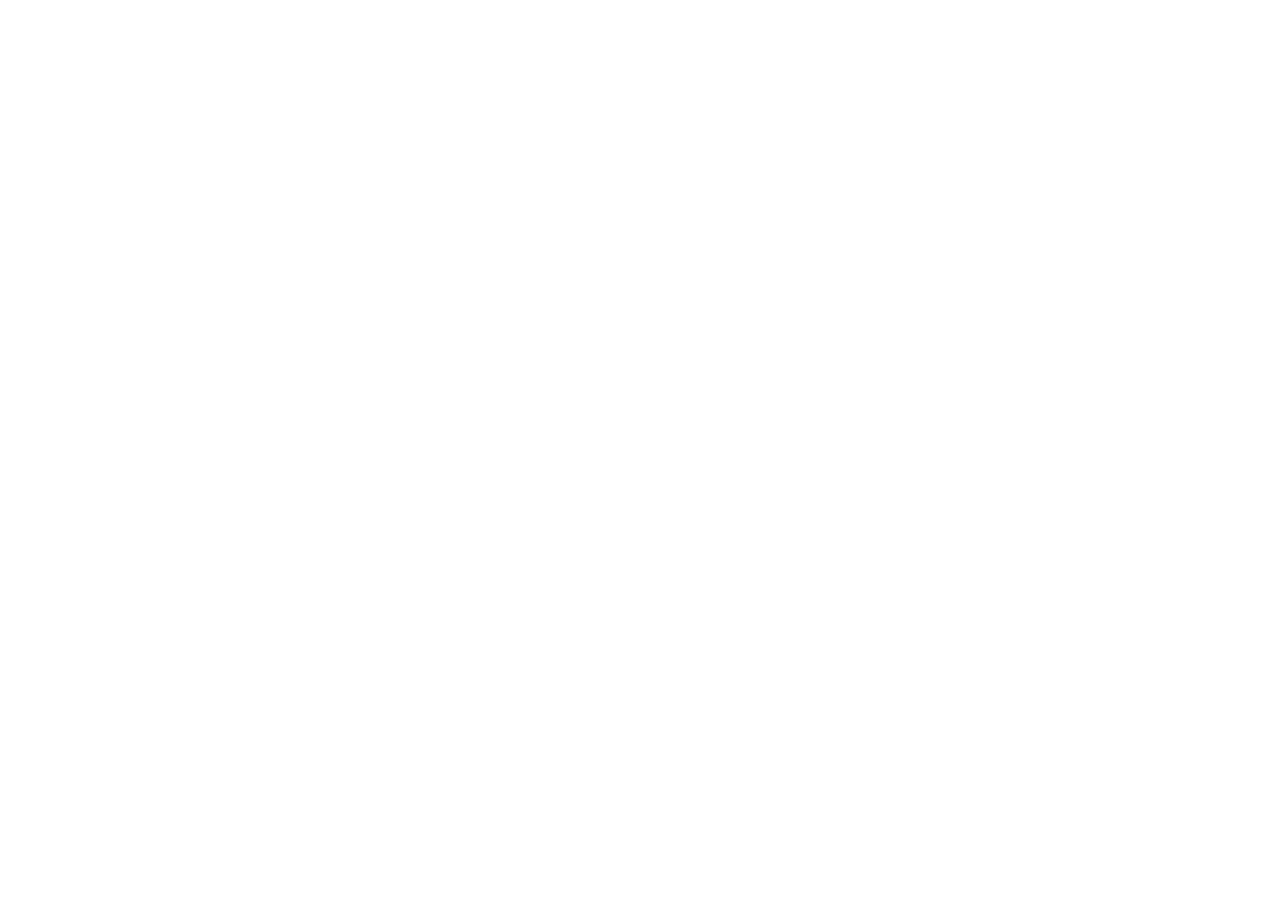
==== index.html @ cbce9dd9 "skeleton of index.html" ====
<!DOCTYPE html>
<html lang="en">
<head>
    <meta charset="UTF-8">
    <meta http-equiv="X-UA-Compatible" content="IE=edge">
    <meta name="viewport" content="width=device-width, initial-scale=1.0">
    <title>Document</title>
</head>
<body>
    
</body>
</html>
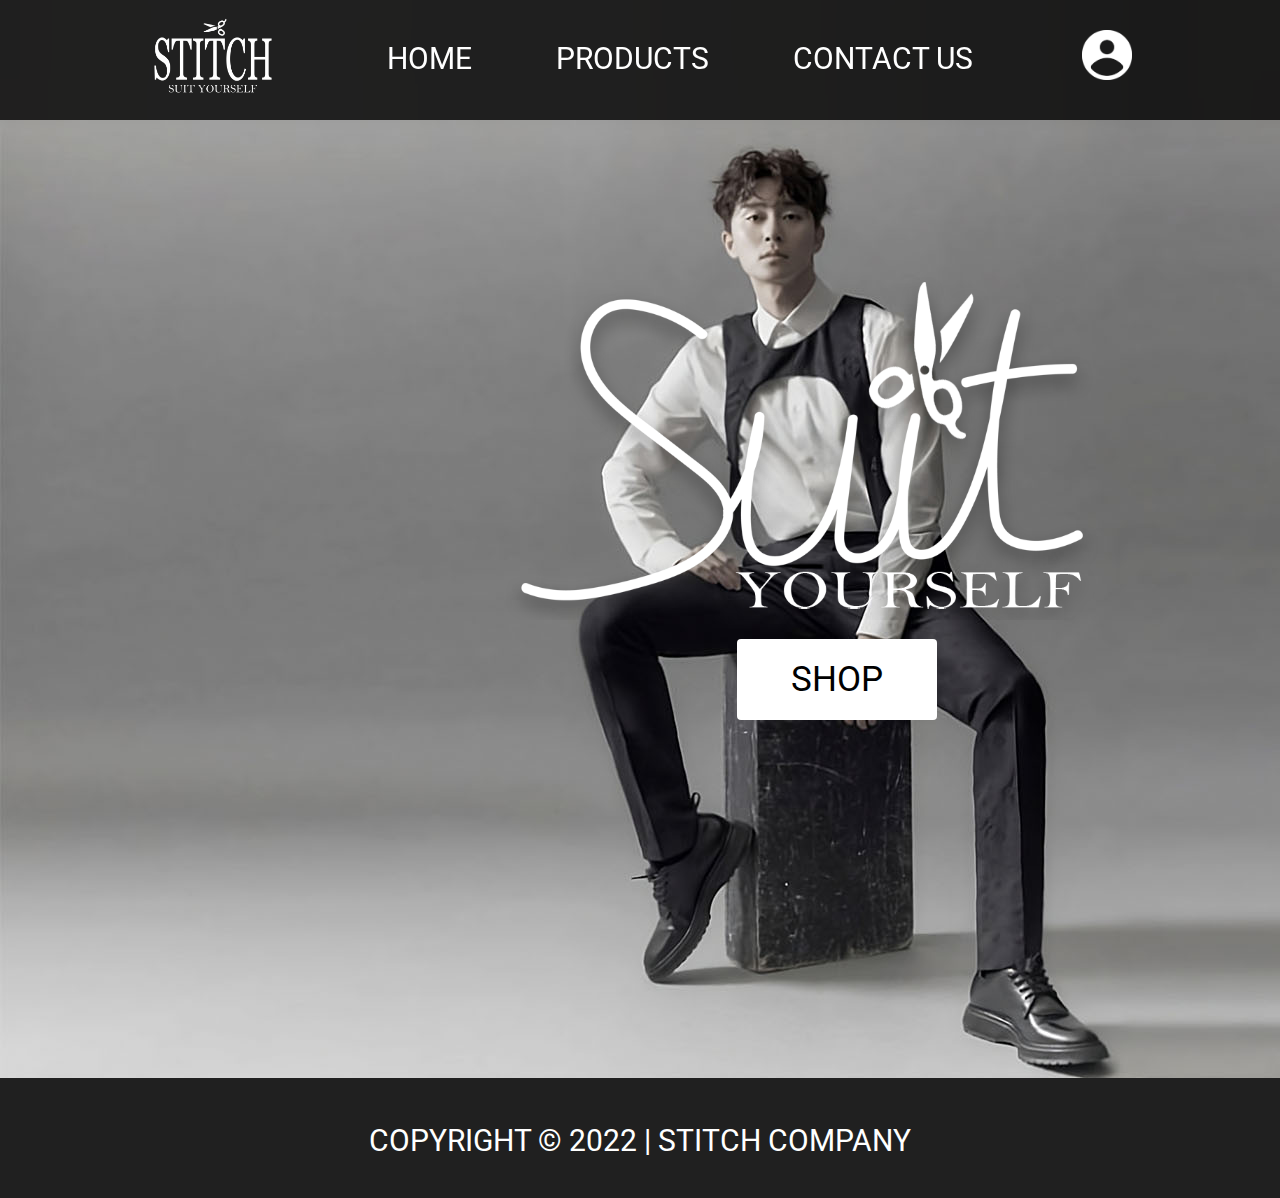
==== commit db8fcb48: ""site styling"" ====
--- a/index.html
+++ b/index.html
@@ -1,12 +1,52 @@
 <!DOCTYPE html>
 <html lang="en">
+
 <head>
     <meta charset="UTF-8">
     <meta http-equiv="X-UA-Compatible" content="IE=edge">
     <meta name="viewport" content="width=device-width, initial-scale=1.0">
-    <title>Document</title>
+    <title>STITCH</title>
+    <link rel="stylesheet" href="style/style.css">
+    <link rel="preconnect" href="https://fonts.googleapis.com">
+    <link rel="preconnect" href="https://fonts.gstatic.com" crossorigin>
+    <link href="https://fonts.googleapis.com/css2?family=Roboto&display=swap" rel="stylesheet">
 </head>
+
 <body>
-    
+    <div id="header">
+        <div class="wrapper">
+            <div class="logo">
+                <img src="style/images/logoforheader.png" height="130px" />
+            </div>
+            <div class="menu">
+                <ul>
+                    <li>HOME</li>
+                    <li>PRODUCTS</li>
+                    <li>CONTACT US</li>
+                </ul>
+            </div>
+            <div class="logreglogo">
+                <a href="https://www.facebook.com/login/"><img src="style/images/loginreg.png" height="50px" /></a>
+            </div>
+        </div>
+    </div>
+    <div id="content">
+        <div class="wrapper">
+            <div class = "grid"> 
+                <div class="suityourself">
+                    <img src="style/images/suityourself.png" height="350px" />
+                </div>
+                <div class = "button">
+                    <a href="https://www.amazon.de/"><button class="button1"><span>SHOP</span></button></a>
+                </div>
+            </div>
+        </div>
+    </div>
+    <div id="footer">
+        <div class="wrapper flex">
+            <p>COPYRIGHT © 2022 | STITCH COMPANY</p>
+        </div>
+    </div>
 </body>
+
 </html>--- a/style/style.css
+++ b/style/style.css
@@ -0,0 +1,145 @@
+* {
+    font-family: 'Roboto';
+}
+
+body {
+    background-image: url("images/bg.jpg");
+    background-repeat: no-repeat;
+    background-size: auto;
+    margin: 0;
+    padding: 0;
+}
+
+.wrapper {
+    width: 80%;
+    margin: 0 auto;
+}
+
+.flex {
+    display: flex;
+}
+
+#header {
+    width: 100%;
+    background-color: rgba(0, 0, 0, 0.8);
+    backdrop-filter: blur(28px);
+    height: 120px;
+}
+
+#header>div {
+    display: flex;
+    justify-content: space-between;
+}
+
+
+.logo {
+    margin-bottom: 10px;
+    margin-left: 20px;
+}
+
+.menu {
+    margin-top: 25px;
+}
+
+.menu ul {
+    list-style-type: none;
+    padding-inline-start: 0px;
+}
+
+.menu ul li {
+    display: inline;
+    margin-left: 40px;
+    margin-right: 40px;
+    font-size: 30px;
+    color: white;
+
+}
+
+.logreglogo {
+    filter: invert(100%);
+    margin-top: 30px;
+    margin-right: 20px;
+}
+
+#content {
+    width: 100%;
+}
+
+.grid {
+    display: grid;
+    align-items: stretch;
+    align-content: space-around;
+    justify-items: end;
+}
+
+.button {
+    margin-right: 210px;
+    margin-top: 10px;
+}
+
+.suityourself {
+    margin-top: 150px;
+}
+
+.button1 {
+    display: inline-block;
+    border-radius: 4px;
+    background-color: rgb(255, 255, 255);
+    border: none;
+    color: #000000;
+    text-align: center;
+    font-size: 35px;
+    padding: 20px;
+    width: 200px;
+    transition: all 0.5s;
+    cursor: pointer;
+    margin: 5px;
+}
+
+.button1 span {
+    cursor: pointer;
+    display: inline-block;
+    position: relative;
+    transition: 0.5s;
+}
+
+.button1 span:after {
+    content: '\00bb';
+    position: absolute;
+    opacity: 0;
+    bottom: 3px;
+    right: -20px;
+    transition: 0.5s;
+}
+
+.button1:hover span {
+    padding-right: 25px;
+}
+
+.button1:hover span:after {
+    opacity: 1;
+    right: 0;
+}
+
+#footer {
+    width: 100%;
+    height: 120px;
+    margin-top: 353px;
+    background-color: rgb(32, 32, 32);
+}
+
+#footer > div {
+    display: flex;
+    justify-content: center;
+}
+
+#footer p {
+    font-size: 30px;
+    color: white;
+    margin-top: 45px;
+}
+
+#footer > div {
+    display: flex;
+    justify-content: center;
+}